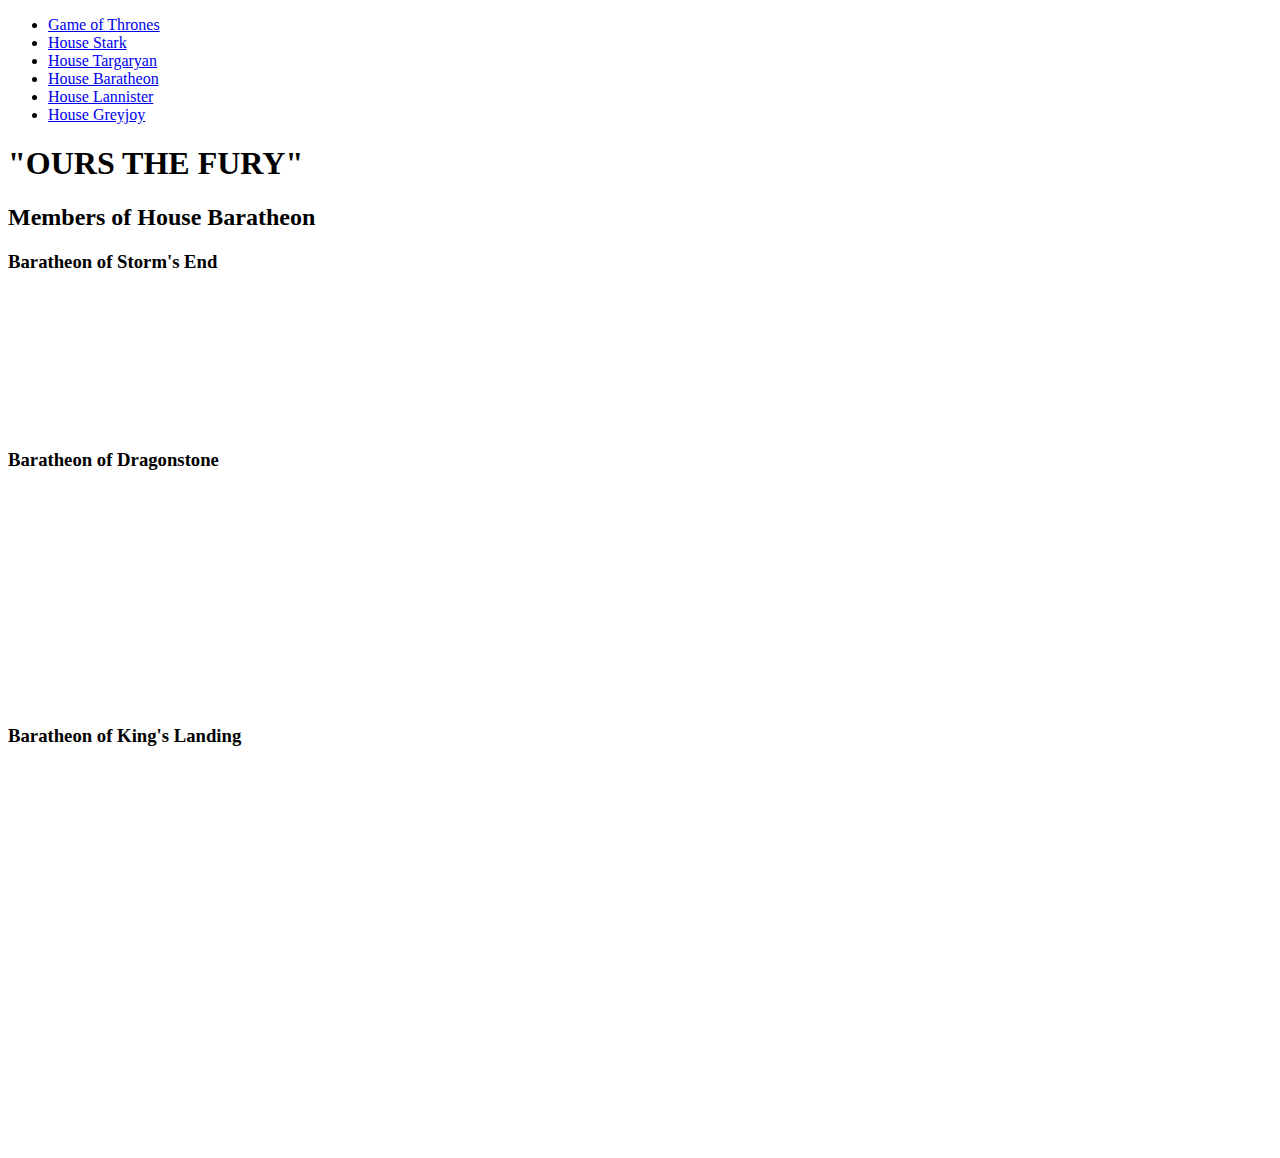
==== Baratheon.html @ d9628734 "add list of House Lannister" ====
<!DOCTYPE html>
<html lang="en">
  <head>
    <meta charset="UTF-8" />
    <meta name="viewport" content="width=device-width, initial-scale=1.0" />
    <meta http-equiv="X-UA-Compatible" content="ie=edge" />
    <link rel="stylesheet" href="css/baratheon style/baratheonstyle.css" />
    <link href="https://unpkg.com/aos@2.3.1/dist/aos.css" rel="stylesheet" />
    <link rel="stylesheet" href="css/style.css" />
    <link
      rel="shortcut icon"
      href="images/throne_favicon.png"
      type="image/x-icon"
    />

    <title>Game of Thrones - Baratheon</title>
  </head>
  <body>
    <!-- Aos animation script -->
    <script src="https://unpkg.com/aos@2.3.1/dist/aos.js"></script>
    <script src="main.js"></script>
    <header class="headerBaratheon base-header">
      <nav>
        <ul>
          <li><a href="index.html">Game of Thrones</a></li>
          <li><a href="Stark.html">House Stark</a></li>
          <li><a href="Targaryan.html">House Targaryan</a></li>
          <li><a href="Baratheon.html">House Baratheon</a></li>
          <li><a href="Lannister.html">House Lannister</a></li>
          <li><a href="greyjoy.html"> House Greyjoy</a></li>
        </ul>
      </nav>
    </header>
    <main class="baratheon">
      <h1 class="h1baratheon">"OURS THE FURY"</h1>
    </main>
    <section class="baratheonfamily">
      <h2 class="h2baratheon">Members of House Baratheon</h2>
      <!-- /// Family Cards /// -->
      <h3 class="h3baratheon">Baratheon of Storm's End</h3>
      <!-- first row -->
      <div class="tree">
        <!-- Robert Baratheon -->
        <div class="card" data-aos="fade-up">
          <div class="cardcontainer">
            <img
              src="images/people/baratheon/RenlyBaratheonSeason2Promo1.jpg"
              alt="Renly-Baratheon.jpg"
              class="cardimg deadcard"
            />
            <h4 class="h4card">Renly Baratheon</h4>
          </div>
        </div>

        <!-- Gendry Baratheon-->
        <div class="card" data-aos="fade-up">
          <div class="cardcontainer">
            <img
              src="images/people/baratheon/S8_Gendry_Profil.jpg"
              alt="Gendry-Baratheon.jpg"
              class="cardimg"
            />
            <h4 class="h4card">Gendry Baratheon</h4>
          </div>
        </div>
      </div>
      <!-- second row -->
      <h3 class="h3baratheon">Baratheon of Dragonstone</h3>
      <div class="tree">
        <!-- Card Stannis -->
        <div class="card" data-aos="fade-up">
          <div class="cardcontainer">
            <img
              src="images/people/baratheon/220px-Stannis_Baratheon-Stephen_Dillane.jpg"
              alt="Stannis-Baratheon.jpg"
              class="cardimg deadcard"
            />
            <h4 class="h4card">Stannis Baratheon</h4>
          </div>
        </div>

        <!-- Card Stannis wife -->
        <div class="card" data-aos="fade-up">
          <div class="cardcontainer">
            <img
              src="images/people/baratheon/SelyseS05E05.png"
              alt="Selyse-Baratheon.jpg"
              class="cardimg deadcard"
            />
            <h4 class="h4card">Selyse Baratheon</h4>
          </div>
        </div>

        <!-- Card Sherin -->
        <div class="card" data-aos="fade-up">
          <div class="cardcontainer">
            <img
              src="images/people/baratheon/ProfilSharin1.jpg"
              alt="Viserionjpg"
              class="cardimg deadcard"
            />
            <h4 class="h4card">Sherin Baratheon</h4>
          </div>
        </div>
      </div>

      <!-- third row -->
      <h3 class="h3baratheon">Baratheon of King's Landing</h3>
      <div class="tree">
        <!-- Card Robert -->
        <div class="card" data-aos="fade-up">
          <div class="cardcontainer">
            <img
              src="images/people/baratheon/220px-Robert_Baratheon-Mark_Addy.jpg"
              alt="Robert-Baratheon.jpg"
              class="cardimg deadcard"
            />
            <h4 class="h4card">Robert Baratheon</h4>
          </div>
        </div>

        <!-- Card Joffrey -->
        <div class="card" data-aos="fade-up">
          <div class="cardcontainer">
            <img
              src="images/people/baratheon/220px-Joffrey_Baratheon-Jack_Gleeson.jpg"
              alt="Joffrey-Baratheon.jpg"
              class="cardimg deadcard"
            />
            <h4 class="h4card">Joffrey Baratheon</h4>
          </div>
        </div>

        <!-- Card Tommen -->
        <div class="card" data-aos="fade-up">
          <div class="cardcontainer">
            <img
              src="images/people/baratheon/220px-Tommen_Baratheon-Dean-Charles_Chapman.jpg"
              alt="Tommen-Baratheon.jpg"
              class="cardimg deadcard"
            />
            <h4 class="h4card">Tommen Baratheon</h4>
          </div>
        </div>

        <!-- Card Myrcella -->
        <div class="card" data-aos="fade-up">
          <div class="cardcontainer">
            <img
              src="images/people/baratheon/ProfilMyrcella2.jpg"
              alt="Myrcella-Baratheon.jpg"
              class="cardimg deadcard"
            />
            <h4 class="h4card">Myrcella Baratheon</h4>
          </div>
        </div>
      </div>
    </section>
  </body>
</html>
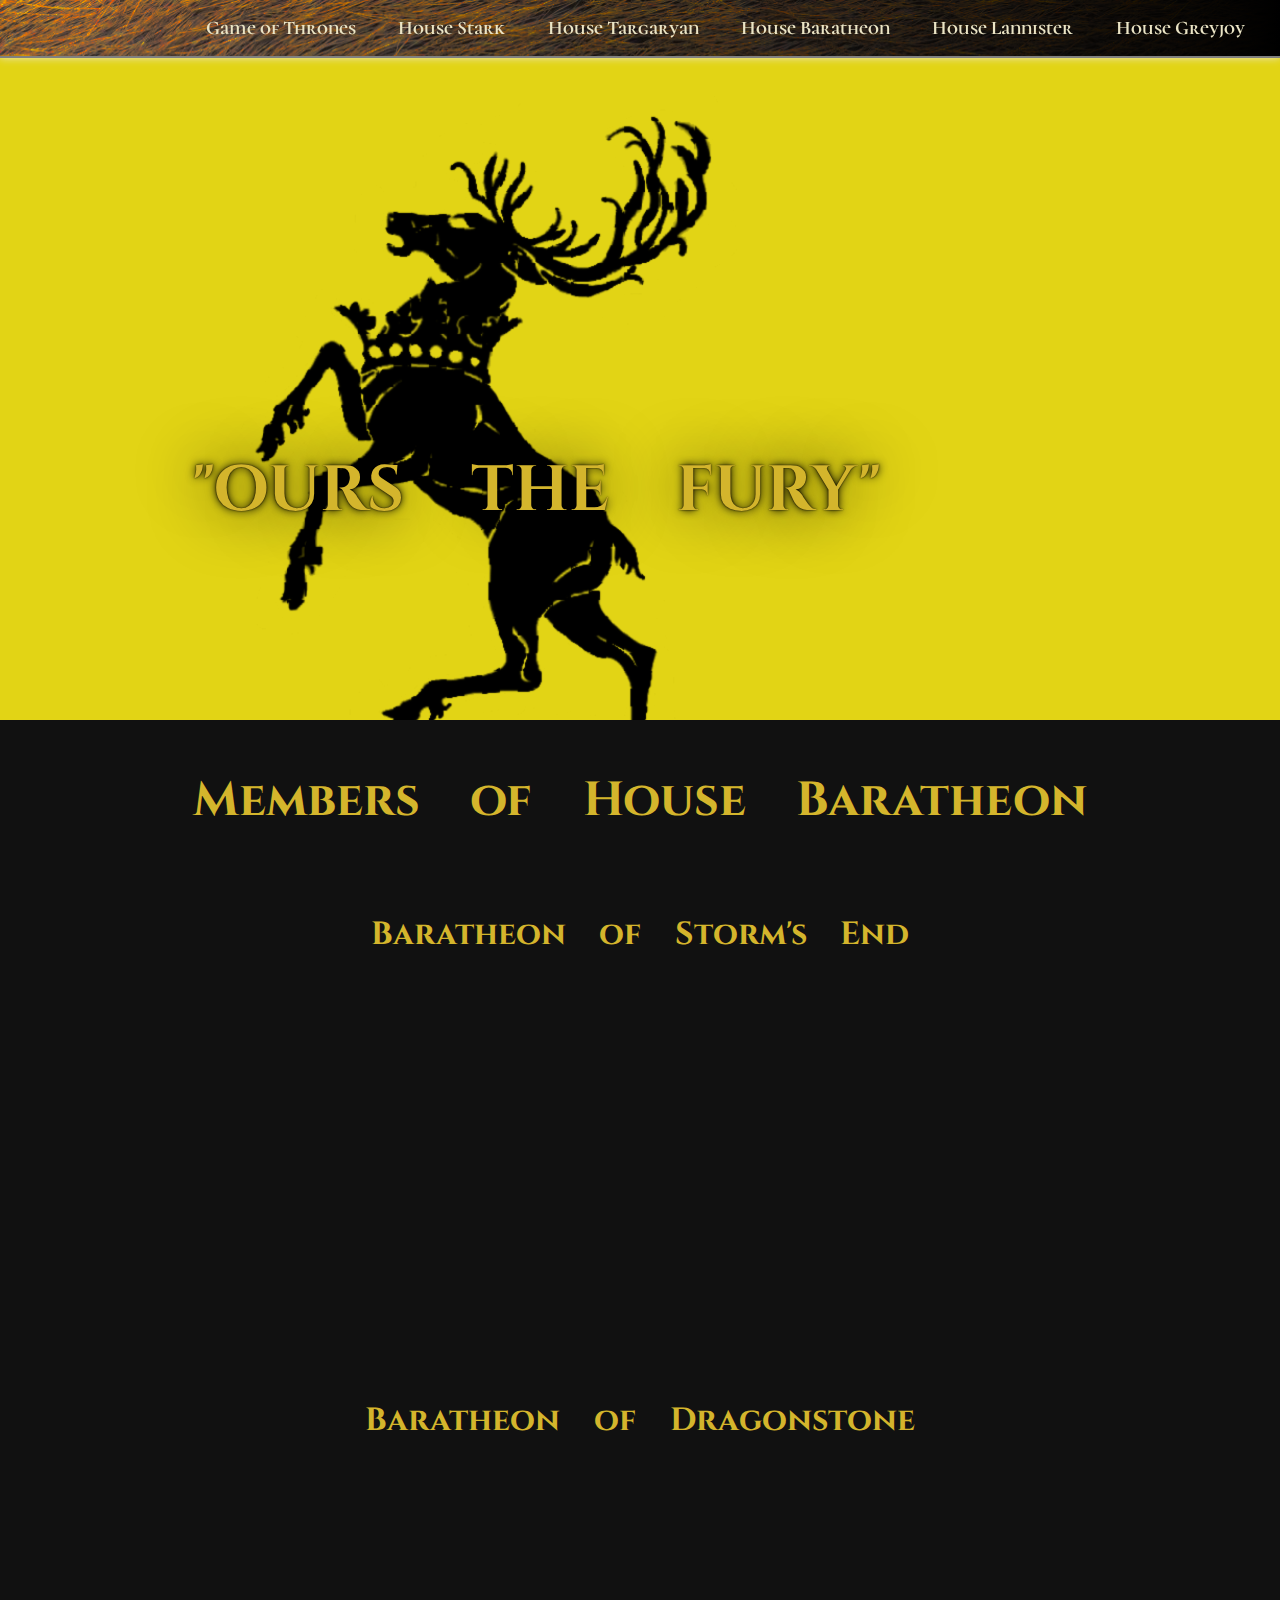
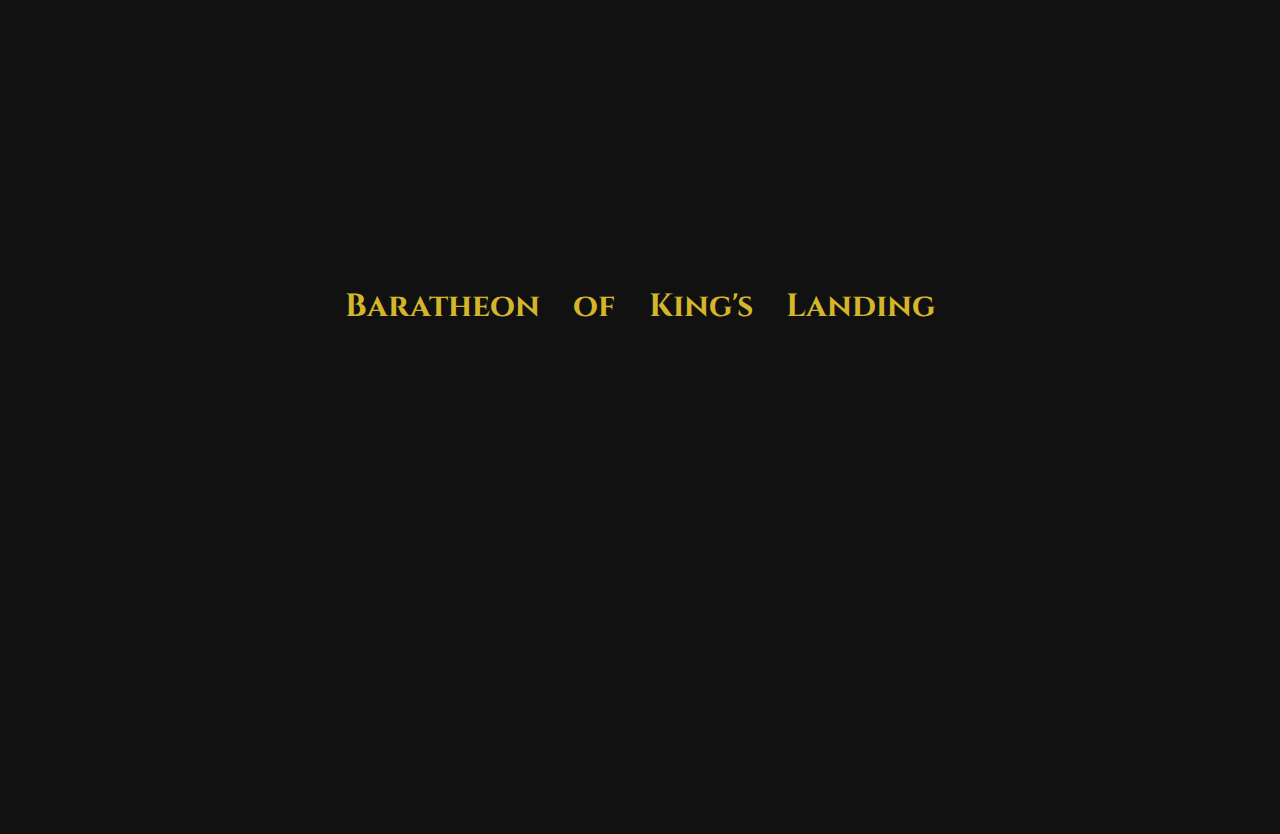
==== commit bfc854ba: "add aos.js" ====
--- a/Baratheon.html
+++ b/Baratheon.html
@@ -1,160 +1,131 @@
 <!DOCTYPE html>
 <html lang="en">
-  <head>
+
+<head>
     <meta charset="UTF-8" />
     <meta name="viewport" content="width=device-width, initial-scale=1.0" />
     <meta http-equiv="X-UA-Compatible" content="ie=edge" />
     <link rel="stylesheet" href="css/baratheon style/baratheonstyle.css" />
     <link href="https://unpkg.com/aos@2.3.1/dist/aos.css" rel="stylesheet" />
-    <link rel="stylesheet" href="css/style.css" />
-    <link
-      rel="shortcut icon"
-      href="images/throne_favicon.png"
-      type="image/x-icon"
-    />
+    <link rel="stylesheet" href="css/main.css" />
+    <link rel="shortcut icon" href="images/throne_favicon.png" type="image/x-icon" />
 
     <title>Game of Thrones - Baratheon</title>
-  </head>
-  <body>
+</head>
+
+<body>
     <!-- Aos animation script -->
     <script src="https://unpkg.com/aos@2.3.1/dist/aos.js"></script>
-    <script src="main.js"></script>
+    <script src="aos.js"></script>
     <header class="headerBaratheon base-header">
-      <nav>
-        <ul>
-          <li><a href="index.html">Game of Thrones</a></li>
-          <li><a href="Stark.html">House Stark</a></li>
-          <li><a href="Targaryan.html">House Targaryan</a></li>
-          <li><a href="Baratheon.html">House Baratheon</a></li>
-          <li><a href="Lannister.html">House Lannister</a></li>
-          <li><a href="greyjoy.html"> House Greyjoy</a></li>
-        </ul>
-      </nav>
+        <nav>
+            <ul>
+                <li><a href="index.html">Game of Thrones</a></li>
+                <li><a href="Stark.html">House Stark</a></li>
+                <li><a href="Targaryan.html">House Targaryan</a></li>
+                <li><a href="Baratheon.html">House Baratheon</a></li>
+                <li><a href="Lannister.html">House Lannister</a></li>
+                <li><a href="Greyjoy.html"> House Greyjoy</a></li>
+            </ul>
+        </nav>
     </header>
     <main class="baratheon">
-      <h1 class="h1baratheon">"OURS THE FURY"</h1>
+        <h1 class="h1baratheon">"OURS THE FURY"</h1>
     </main>
     <section class="baratheonfamily">
-      <h2 class="h2baratheon">Members of House Baratheon</h2>
-      <!-- /// Family Cards /// -->
-      <h3 class="h3baratheon">Baratheon of Storm's End</h3>
-      <!-- first row -->
-      <div class="tree">
-        <!-- Robert Baratheon -->
-        <div class="card" data-aos="fade-up">
-          <div class="cardcontainer">
-            <img
-              src="images/people/baratheon/RenlyBaratheonSeason2Promo1.jpg"
-              alt="Renly-Baratheon.jpg"
-              class="cardimg deadcard"
-            />
-            <h4 class="h4card">Renly Baratheon</h4>
-          </div>
+        <h2 class="h2baratheon">Members of House Baratheon</h2>
+        <!-- /// Family Cards /// -->
+        <h3 class="h3baratheon">Baratheon of Storm's End</h3>
+        <!-- first row -->
+        <div class="tree">
+            <!-- Robert Baratheon -->
+            <div class="card" data-aos="fade-up">
+                <div class="cardcontainer">
+                    <img src="images/people/baratheon/RenlyBaratheonSeason2Promo1.jpg" alt="Renly-Baratheon.jpg"
+                        class="cardimg deadcard" />
+                    <h4 class="h4card">Renly Baratheon</h4>
+                </div>
+            </div>
+
+            <!-- Gendry Baratheon-->
+            <div class="card" data-aos="fade-up">
+                <div class="cardcontainer">
+                    <img src="images/people/baratheon/S8_Gendry_Profil.jpg" alt="Gendry-Baratheon.jpg"
+                        class="cardimg" />
+                    <h4 class="h4card">Gendry Baratheon</h4>
+                </div>
+            </div>
+        </div>
+        <!-- second row -->
+        <h3 class="h3baratheon">Baratheon of Dragonstone</h3>
+        <div class="tree">
+            <!-- Card Stannis -->
+            <div class="card" data-aos="fade-up">
+                <div class="cardcontainer">
+                    <img src="images/people/baratheon/220px-Stannis_Baratheon-Stephen_Dillane.jpg"
+                        alt="Stannis-Baratheon.jpg" class="cardimg deadcard" />
+                    <h4 class="h4card">Stannis Baratheon</h4>
+                </div>
+            </div>
+
+            <!-- Card Stannis wife -->
+            <div class="card" data-aos="fade-up">
+                <div class="cardcontainer">
+                    <img src="images/people/baratheon/SelyseS05E05.png" alt="Selyse-Baratheon.jpg"
+                        class="cardimg deadcard" />
+                    <h4 class="h4card">Selyse Baratheon</h4>
+                </div>
+            </div>
+
+            <!-- Card Sherin -->
+            <div class="card" data-aos="fade-up">
+                <div class="cardcontainer">
+                    <img src="images/people/baratheon/ProfilSharin1.jpg" alt="Viserionjpg" class="cardimg deadcard" />
+                    <h4 class="h4card">Sherin Baratheon</h4>
+                </div>
+            </div>
         </div>
 
-        <!-- Gendry Baratheon-->
-        <div class="card" data-aos="fade-up">
-          <div class="cardcontainer">
-            <img
-              src="images/people/baratheon/S8_Gendry_Profil.jpg"
-              alt="Gendry-Baratheon.jpg"
-              class="cardimg"
-            />
-            <h4 class="h4card">Gendry Baratheon</h4>
-          </div>
+        <!-- third row -->
+        <h3 class="h3baratheon">Baratheon of King's Landing</h3>
+        <div class="tree">
+            <!-- Card Robert -->
+            <div class="card" data-aos="fade-up">
+                <div class="cardcontainer">
+                    <img src="images/people/baratheon/220px-Robert_Baratheon-Mark_Addy.jpg" alt="Robert-Baratheon.jpg"
+                        class="cardimg deadcard" />
+                    <h4 class="h4card">Robert Baratheon</h4>
+                </div>
+            </div>
+
+            <!-- Card Joffrey -->
+            <div class="card" data-aos="fade-up">
+                <div class="cardcontainer">
+                    <img src="images/people/baratheon/220px-Joffrey_Baratheon-Jack_Gleeson.jpg"
+                        alt="Joffrey-Baratheon.jpg" class="cardimg deadcard" />
+                    <h4 class="h4card">Joffrey Baratheon</h4>
+                </div>
+            </div>
+
+            <!-- Card Tommen -->
+            <div class="card" data-aos="fade-up">
+                <div class="cardcontainer">
+                    <img src="images/people/baratheon/220px-Tommen_Baratheon-Dean-Charles_Chapman.jpg"
+                        alt="Tommen-Baratheon.jpg" class="cardimg deadcard" />
+                    <h4 class="h4card">Tommen Baratheon</h4>
+                </div>
+            </div>
+
+            <!-- Card Myrcella -->
+            <div class="card" data-aos="fade-up">
+                <div class="cardcontainer">
+                    <img src="images/people/baratheon/ProfilMyrcella2.jpg" alt="Myrcella-Baratheon.jpg"
+                        class="cardimg deadcard" />
+                    <h4 class="h4card">Myrcella Baratheon</h4>
+                </div>
+            </div>
         </div>
-      </div>
-      <!-- second row -->
-      <h3 class="h3baratheon">Baratheon of Dragonstone</h3>
-      <div class="tree">
-        <!-- Card Stannis -->
-        <div class="card" data-aos="fade-up">
-          <div class="cardcontainer">
-            <img
-              src="images/people/baratheon/220px-Stannis_Baratheon-Stephen_Dillane.jpg"
-              alt="Stannis-Baratheon.jpg"
-              class="cardimg deadcard"
-            />
-            <h4 class="h4card">Stannis Baratheon</h4>
-          </div>
-        </div>
+    </section>
+</body>
 
-        <!-- Card Stannis wife -->
-        <div class="card" data-aos="fade-up">
-          <div class="cardcontainer">
-            <img
-              src="images/people/baratheon/SelyseS05E05.png"
-              alt="Selyse-Baratheon.jpg"
-              class="cardimg deadcard"
-            />
-            <h4 class="h4card">Selyse Baratheon</h4>
-          </div>
-        </div>
-
-        <!-- Card Sherin -->
-        <div class="card" data-aos="fade-up">
-          <div class="cardcontainer">
-            <img
-              src="images/people/baratheon/ProfilSharin1.jpg"
-              alt="Viserionjpg"
-              class="cardimg deadcard"
-            />
-            <h4 class="h4card">Sherin Baratheon</h4>
-          </div>
-        </div>
-      </div>
-
-      <!-- third row -->
-      <h3 class="h3baratheon">Baratheon of King's Landing</h3>
-      <div class="tree">
-        <!-- Card Robert -->
-        <div class="card" data-aos="fade-up">
-          <div class="cardcontainer">
-            <img
-              src="images/people/baratheon/220px-Robert_Baratheon-Mark_Addy.jpg"
-              alt="Robert-Baratheon.jpg"
-              class="cardimg deadcard"
-            />
-            <h4 class="h4card">Robert Baratheon</h4>
-          </div>
-        </div>
-
-        <!-- Card Joffrey -->
-        <div class="card" data-aos="fade-up">
-          <div class="cardcontainer">
-            <img
-              src="images/people/baratheon/220px-Joffrey_Baratheon-Jack_Gleeson.jpg"
-              alt="Joffrey-Baratheon.jpg"
-              class="cardimg deadcard"
-            />
-            <h4 class="h4card">Joffrey Baratheon</h4>
-          </div>
-        </div>
-
-        <!-- Card Tommen -->
-        <div class="card" data-aos="fade-up">
-          <div class="cardcontainer">
-            <img
-              src="images/people/baratheon/220px-Tommen_Baratheon-Dean-Charles_Chapman.jpg"
-              alt="Tommen-Baratheon.jpg"
-              class="cardimg deadcard"
-            />
-            <h4 class="h4card">Tommen Baratheon</h4>
-          </div>
-        </div>
-
-        <!-- Card Myrcella -->
-        <div class="card" data-aos="fade-up">
-          <div class="cardcontainer">
-            <img
-              src="images/people/baratheon/ProfilMyrcella2.jpg"
-              alt="Myrcella-Baratheon.jpg"
-              class="cardimg deadcard"
-            />
-            <h4 class="h4card">Myrcella Baratheon</h4>
-          </div>
-        </div>
-      </div>
-    </section>
-  </body>
-</html>
+</html>--- a/css/baratheon style/baratheonstyle.css
+++ b/css/baratheon style/baratheonstyle.css
@@ -0,0 +1,150 @@
+@import url("https://fonts.googleapis.com/css?family=Cormorant+Unicase");
+@import url("https://fonts.googleapis.com/css?family=Cinzel");
+@import url("https://fonts.googleapis.com/css?family=Cormorant+Unicase");
+@import url("https://fonts.googleapis.com/css?family=Cinzel");
+* {
+  margin: 0;
+  padding: 0;
+  -webkit-box-sizing: border-box;
+          box-sizing: border-box;
+}
+
+.base-header {
+  position: fixed;
+  width: 100%;
+  height: 3.6em;
+  border-bottom: 2px solid gray;
+  -webkit-box-shadow: 0 0 8px #ebe5c6;
+          box-shadow: 0 0 8px #ebe5c6;
+  z-index: 1;
+}
+
+body {
+  background-size: cover;
+  background-position: center center;
+  background-attachment: fixed;
+  background-repeat: no-repeat;
+  background-color: #111;
+}
+
+nav {
+  font-family: "Cormorant Unicase", serif;
+  padding: 1rem;
+  background-image: -webkit-gradient(linear, right top, left top, from(black), to(transparent));
+  background-image: linear-gradient(to left, black, transparent);
+  float: right;
+}
+
+nav ul li {
+  display: inline;
+  list-style: none;
+  color: #ebe5c6;
+}
+
+nav a {
+  text-decoration: none;
+  font-size: 1.2rem;
+  font-weight: bold;
+  padding: 1em;
+  -webkit-transition-duration: 3s;
+          transition-duration: 3s;
+  color: #ebe5c6;
+}
+
+.headerBaratheon {
+  position: fixed;
+  width: 100%;
+  height: 3.6em;
+  border-bottom: 2px solid gray;
+  -webkit-box-shadow: 0 0 8px #ebe5c6;
+          box-shadow: 0 0 8px #ebe5c6;
+  z-index: 1;
+  background-image: url(../../images/nav/deer-fur-texture.jpg);
+}
+
+.baratheon {
+  background-image: url(../../images/main/baratheon_deer.png);
+  background-color: #e2d415;
+  background-size: contain;
+  background-position: 15em 6em, center;
+  height: 720px;
+  background-repeat: no-repeat;
+}
+
+.baratheon .h1baratheon {
+  color: #ebe5c6;
+  font-size: 4rem;
+  text-align: center;
+  font-family: "Cinzel", sans-serif;
+  padding: 1em;
+  word-spacing: 0.8em;
+  color: #d4b52c;
+  font-size: 4em;
+  position: absolute;
+  top: 6em;
+  left: 2em;
+  text-shadow: 0 0 2px black, 0 0 8px black, 0 0 64px black;
+}
+
+.baratheonfamily .h2baratheon {
+  color: #ebe5c6;
+  font-size: 4rem;
+  text-align: center;
+  font-family: "Cinzel", sans-serif;
+  padding: 1em;
+  word-spacing: 0.8em;
+  color: #d4b52c;
+  margin: 0 2em;
+  font-size: 3em;
+}
+
+.baratheonfamily .h3baratheon {
+  color: #ebe5c6;
+  font-size: 4rem;
+  text-align: center;
+  font-family: "Cinzel", sans-serif;
+  padding: 1em;
+  word-spacing: 0.8em;
+  color: #d4b52c;
+  font-size: 2em;
+}
+
+.baratheonfamily .tree {
+  display: -webkit-box;
+  display: -ms-flexbox;
+  display: flex;
+  -webkit-box-orient: horizontal;
+  -webkit-box-direction: normal;
+      -ms-flex-flow: row wrap;
+          flex-flow: row wrap;
+  -ms-flex-line-pack: start;
+      align-content: flex-start;
+  -webkit-box-pack: space-evenly;
+      -ms-flex-pack: space-evenly;
+          justify-content: space-evenly;
+}
+
+.baratheonfamily .tree .card {
+  margin: 16px 36px;
+}
+
+.baratheonfamily .tree .cardcontainer {
+  background-color: #252522;
+}
+
+.baratheonfamily .tree .cardimg {
+  border: 2px solid #d4b52c;
+}
+
+.baratheonfamily .tree .h4card {
+  color: #d4b52c;
+  font-size: 1.1em;
+  text-align: center;
+  padding: 8px;
+}
+
+.baratheonfamily .deadcard {
+  -webkit-filter: grayscale(100%);
+          filter: grayscale(100%);
+}
+/*# sourceMappingURL=baratheonstyle.css.map */--- a/css/main.css
+++ b/css/main.css
@@ -0,0 +1,51 @@
+@import url("https://fonts.googleapis.com/css?family=Cormorant+Unicase");
+@import url("https://fonts.googleapis.com/css?family=Cinzel");
+* {
+  margin: 0;
+  padding: 0;
+  -webkit-box-sizing: border-box;
+          box-sizing: border-box;
+}
+
+.base-header {
+  position: fixed;
+  width: 100%;
+  height: 3.6em;
+  border-bottom: 2px solid gray;
+  -webkit-box-shadow: 0 0 8px #ebe5c6;
+          box-shadow: 0 0 8px #ebe5c6;
+  z-index: 1;
+}
+
+body {
+  background-size: cover;
+  background-position: center center;
+  background-attachment: fixed;
+  background-repeat: no-repeat;
+  background-color: #111;
+}
+
+nav {
+  font-family: "Cormorant Unicase", serif;
+  padding: 1rem;
+  background-image: -webkit-gradient(linear, right top, left top, from(black), to(transparent));
+  background-image: linear-gradient(to left, black, transparent);
+  float: right;
+}
+
+nav ul li {
+  display: inline;
+  list-style: none;
+  color: #ebe5c6;
+}
+
+nav a {
+  text-decoration: none;
+  font-size: 1.2rem;
+  font-weight: bold;
+  padding: 1em;
+  -webkit-transition-duration: 3s;
+          transition-duration: 3s;
+  color: #ebe5c6;
+}
+/*# sourceMappingURL=style.css.map */